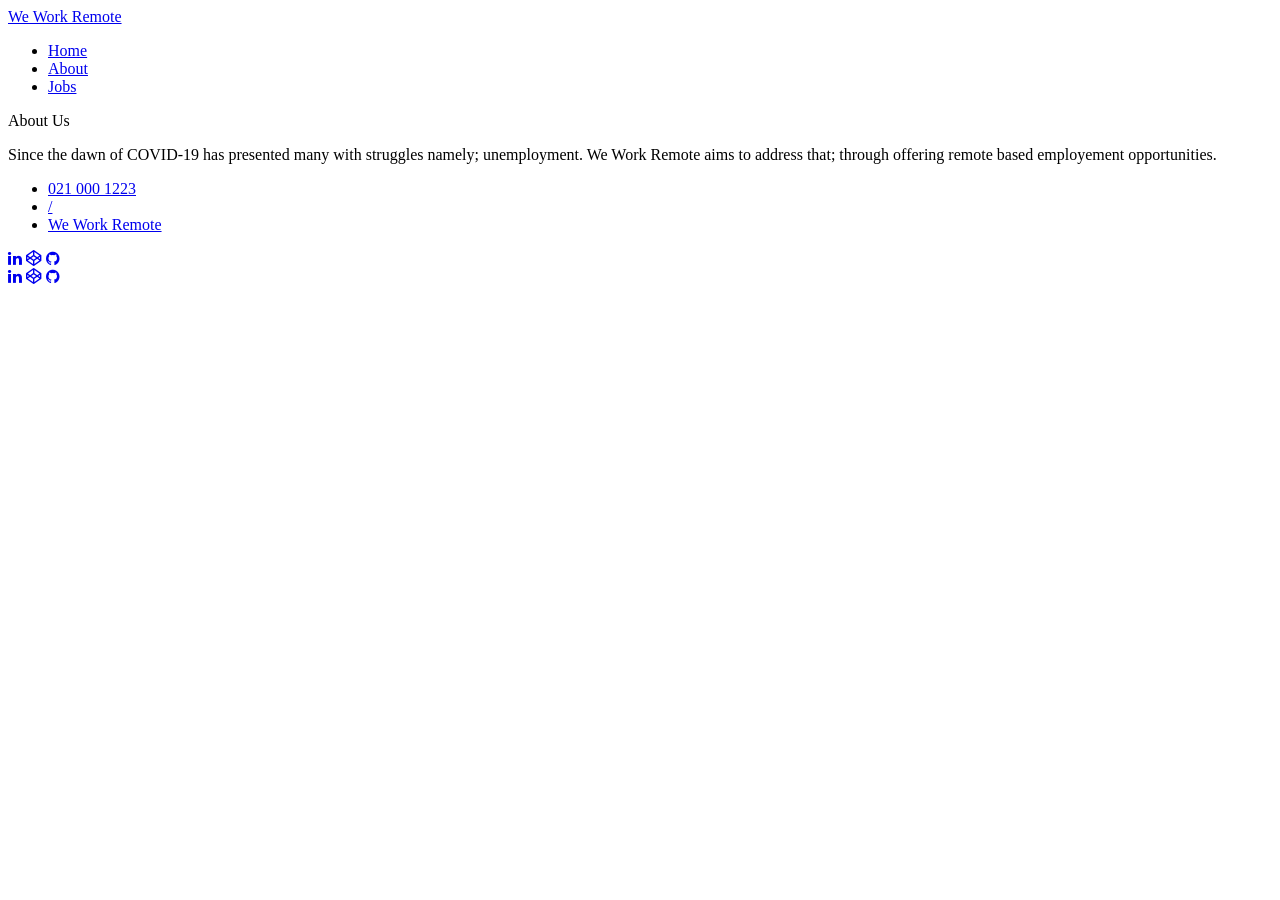
==== homepage/index2.html @ ec7788f0 "app" ====
<!DOCTYPE html>
<html lang="en">
<head>
    <meta charset="UTF-8">
    <meta http-equiv="X-UA-Compatible" content="IE=edge">
    <meta name="viewport" content="width=device-width, initial-scale=1.0">
    <link rel="stylesheet" href="index2.css">

    <link href="https://fonts.googleapis.com/css?family=Arvo:700|Lato:700" rel="stylesheet">

    <!-- social media icons -->
    
    <link rel="stylesheet" href="https://maxcdn.bootstrapcdn.com/font-awesome/4.7.0/css/font-awesome.min.css">
    <title>Document</title>

</head>
<body>
    <section class="navigation">

        <nav>
             <!-- logo -->
             <a href="#" class="logo">We Work Remote</a>

             <ul>
                 <li><a href="#home" class="active">Home</a></li>
                 <li><a href="#about">About</a></li>
                 <li><a href="./index3.html">Jobs</a></li>
             </ul>
        </nav>

        <div id="home"></div>

    </section>

    <section id="about">
        <!-- About -->
    <div class="about-container">

        <!-- about text -->
        <div class="about-text">
            <p>
                About Us            
            </p>

            <p>Since the dawn of COVID-19 has presented many with struggles namely; unemployment. We Work Remote aims to address that; through offering remote based employement opportunities.</p>
        </div>
    </div>
    </section> 

    <footer id="contacts">
        <ul>
            <li><a href="#" class="contact">021 000 1223</a></li>
            <li><a href="#"class="sep">/</a></li>
            <li><a href="#" class="contact">We Work Remote</a></li>
        </ul>

        <div class=" social-icons">
        <a href="https://www.linkedin.com/in/moddy-pikiso"><i class="fa fa-linkedin" aria-hidden="true"></i></a>
        <a href="https://codepen.io/mo-pikiso17"><i class="fa fa-codepen" aria-hidden="true"></i></a>
        <a href="https://github.com/Mo-Pikiso17"><i class="fa fa-github" aria-hidden="true"></i></a>
        </div>
    </footer>

    <!-- attached socal bar -->
    <div class="social-bar"> 
        <a href="https://www.linkedin.com/in/moddy-pikiso"><i class="fa fa-linkedin" aria-hidden="true"></i></a>
        <a href="https://codepen.io/mo-pikiso17"><i class="fa fa-codepen" aria-hidden="true"></i></a>
        <a href="https://github.com/Mo-Pikiso17"><i class="fa fa-github" aria-hidden="true"></i></a>
    </div>

</body>
</html>
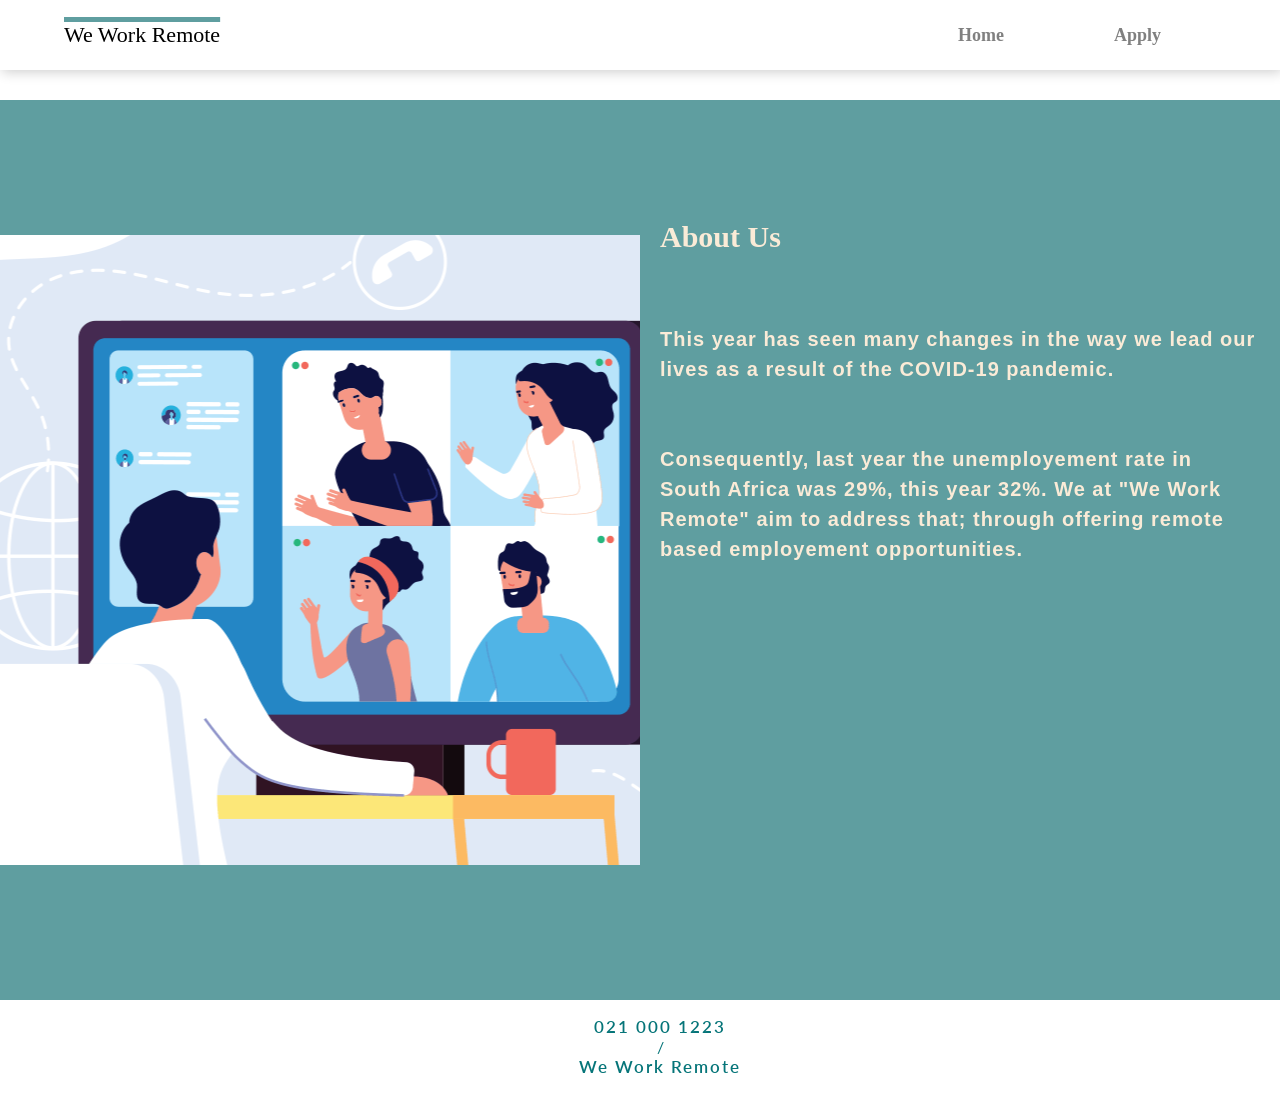
==== commit 118800d0: "app" ====
--- a/homepage/index2.html
+++ b/homepage/index2.html
@@ -5,68 +5,53 @@
     <meta http-equiv="X-UA-Compatible" content="IE=edge">
     <meta name="viewport" content="width=device-width, initial-scale=1.0">
     <link rel="stylesheet" href="index2.css">
-
-    <link href="https://fonts.googleapis.com/css?family=Arvo:700|Lato:700" rel="stylesheet">
-
+    <link href="https://fonts.googleapis.com/css?family=Arvo:700%7CLato:700" rel="stylesheet">
     <!-- social media icons -->
-    
     <link rel="stylesheet" href="https://maxcdn.bootstrapcdn.com/font-awesome/4.7.0/css/font-awesome.min.css">
     <title>Document</title>
-
 </head>
 <body>
     <section class="navigation">
-
         <nav>
-             <!-- logo -->
-             <a href="#" class="logo">We Work Remote</a>
-
-             <ul>
-                 <li><a href="#home" class="active">Home</a></li>
-                 <li><a href="#about">About</a></li>
-                 <li><a href="./index3.html">Jobs</a></li>
-             </ul>
+            <!-- logo -->
+            <a href="#" class="logo">We Work Remote</a>
+            <ul>
+                <li><a href="#home" class="active">Home</a></li>
+                <!-- <li><a href="#about">About</a></li> -->
+                <li><a href="./jobseek.html">Apply</a></li>
+            </ul>
         </nav>
-
-        <div id="home"></div>
-
+        <div id="home">
+            <div class="left"></div>
+            <div class="right">
+                <h1 class= "a" style="color: antiquewhite; font-size: 30px; margin-top: 100px; padding: 20px; margin-bottom: 30px;">
+                    About Us
+                    <h1>
+                        <p class="p" style="color: antiquewhite; font-size: 20px; padding-top: 50px; padding: 20px; line-height: 30px; letter-spacing: 1px; font-family: Arial, Helvetica, sans-serif;">This year has seen many changes in the way we lead our lives as a result of the COVID-19 pandemic. 
+                        </p>
+                        <p class="p" style="color: antiquewhite; font-size: 20px; padding-top: 50px; padding: 20px; line-height: 30px; letter-spacing: 1px; font-family: Arial, Helvetica, sans-serif;">Consequently, last year the unemployement rate in South Africa was 29%, this year 32%. We at "We Work
+                            Remote" aim to address that; through offering remote based employement opportunities.
+                        </p>
+            </div>
+        </div>
     </section>
-
-    <section id="about">
-        <!-- About -->
-    <div class="about-container">
-
-        <!-- about text -->
-        <div class="about-text">
-            <p>
-                About Us            
-            </p>
-
-            <p>Since the dawn of COVID-19 has presented many with struggles namely; unemployment. We Work Remote aims to address that; through offering remote based employement opportunities.</p>
-        </div>
-    </div>
-    </section> 
-
     <footer id="contacts">
         <ul>
             <li><a href="#" class="contact">021 000 1223</a></li>
-            <li><a href="#"class="sep">/</a></li>
+            <li><a href="#" class="sep">/</a></li>
             <li><a href="#" class="contact">We Work Remote</a></li>
         </ul>
-
-        <div class=" social-icons">
+        <!-- <div class=" social-icons">
         <a href="https://www.linkedin.com/in/moddy-pikiso"><i class="fa fa-linkedin" aria-hidden="true"></i></a>
         <a href="https://codepen.io/mo-pikiso17"><i class="fa fa-codepen" aria-hidden="true"></i></a>
         <a href="https://github.com/Mo-Pikiso17"><i class="fa fa-github" aria-hidden="true"></i></a>
-        </div>
+        </div> -->
     </footer>
-
     <!-- attached socal bar -->
-    <div class="social-bar"> 
+    <!-- <div class="social-bar"> 
         <a href="https://www.linkedin.com/in/moddy-pikiso"><i class="fa fa-linkedin" aria-hidden="true"></i></a>
         <a href="https://codepen.io/mo-pikiso17"><i class="fa fa-codepen" aria-hidden="true"></i></a>
         <a href="https://github.com/Mo-Pikiso17"><i class="fa fa-github" aria-hidden="true"></i></a>
-    </div>
-
+    </div> -->
 </body>
 </html>
--- a/homepage/index2.css
+++ b/homepage/index2.css
@@ -0,0 +1,235 @@
+body{
+    background-color:white;
+    margin:0px;
+    padding:0px;
+}
+ul{
+    list-style:none;
+}
+a{
+    text-decoration:none;
+}
+.navigation{
+    width:100%;
+    height:100vh;
+    background-color: cadetblue;
+    /* background-image:url("Dunes.jpg"); */
+    background-repeat: no-repeat;
+    background-size: cover;
+    position: relative;
+    bottom: 10%;
+    margin-top: 100px;
+}
+nav{
+    clear: left;
+    display: flex;
+    justify-content: space-between;
+    align-items: center;
+    height: 70px;
+    background-color:white;
+    box-shadow: 2px 2px 12px rgba(0, 0, 0, 0.2);
+    padding: 0px 5%;
+}
+.clearfix{
+    overflow: auto;
+    zoom:1;
+}
+nav{
+    display: flex;
+    position: fixed;
+    top: 0;
+    left: 0;
+    z-index: 9999;
+    width: 100%;
+}
+ nav,ul{
+    display: flex;
+    flex-direction: row;
+}
+nav ul li a{
+    margin: 55px;
+    font-size: 18px;
+    font-family: myrida pro regular;
+    color:gray;
+    font-weight: 700;
+}
+nav ul li a:hover{
+    color: cadetblue;
+}
+.logo{
+    font-family: Road-Test;
+    color: black;
+    font-size: 22px;
+    text-decoration: overline cadetblue solid 5px;
+}
+footer ul{
+    display: flex;
+    flex-direction: column;
+    align-items: center;
+}
+footer ul li a .sep{
+    margin: 0 28px;
+    opacity: 0.3;
+}
+footer ul li a .contact{
+    /* margin-left:80px; */
+    font-family: myrida pro regular;
+}
+footer ul li .contact{
+    font-size: 17px;
+    letter-spacing: 2px;
+    font-weight: 600;
+    /* margin-left:100px; */
+}
+footer ul li a:hover{
+    color: cadetblue;
+}
+footer ul li a{
+    color: rgb(6, 117, 121);
+}
+.footer{
+    clear: left;
+    height: 350px;
+    display: block;
+    flex-direction: column;
+    justify-content: center;
+    align-items: center;
+    position: relative;
+}
+.clearfix{
+    overflow: auto;
+    zoom:1;
+}
+.social-icons i{
+    width: 60px;
+    height: 60px;
+    display: flex;
+    justify-content: center;
+    align-items: center;
+    background-color:teal;
+    margin: 20px 10px;
+    border-radius: 50%;
+    box-shadow: 2px 2px 12px rgba(0, 0, 0, 0.2);
+}
+.social-icons{
+    display: flex;
+    margin-left: 540px;
+}
+.social-icons i{
+    color: black;
+    font-size: 20px;
+}
+.social-icons i:hover{
+    background-color:white;
+    box-shadow:2px 2px 12px rgba(0, 0, 0, 0.2);
+    transition: all ease 0.5s;
+}
+/* SCOCIAL BAR */
+.social-bar i:hover{
+    background-color:cadetblue;
+    box-shadow:2px 2px 12px rgba(0, 0, 0, 0.2);
+    transition: all ease 0.5s;
+}
+.social-bar {
+    position:fixed;
+    top:50%;
+    right:0px;
+    -webkit-transform: translateY(-50%);
+    -ms-transform: translateY(-50%);
+    transform:translateY(-50%);
+}
+.social-bar i{
+    display: flex;
+    justify-content: center;
+    align-items: center;
+    width: 50px;
+    height: 50px;
+    padding: 0px;
+    margin: 0px;
+    line-height: 0px;
+    background-color: white;
+    border: 1px solid white;
+    box-shadow: 2px 2px 12px rgba(0, 0, 0, 0.2);
+}
+.social-bar i{
+    color: black;
+    font-size: 20px;
+}
+/* INDEX 2 */
+.greetingsHi{
+    /* margin: auto; */
+    margin-left: 500px;
+    margin-bottom: 50px;
+}
+h1{
+    font-family: Cambria, Cochin, Georgia, Times, 'Times New Roman', serif;
+    color: cadetblue;
+}
+.search{
+    display: flex;
+    justify-content: space-around;
+}
+.key{
+    margin-right: -35px;
+}
+.time{
+    margin-left: 250px;
+}
+* {box-sizing: border-box}
+body {font-family: "Lato", sans-serif;}
+/* Style the tab */
+.tab {
+  float: left;
+  border: 1px solid #ccc;
+  background-color: #F1F1F1;
+  width: 30%;
+  height: 300px;
+}
+/* Style the buttons inside the tab */
+.tab button {
+  display: block;
+  background-color: inherit;
+  color: black;
+  padding: 22px 16px;
+  width: 100%;
+  border: none;
+  outline: none;
+  text-align: left;
+  cursor: pointer;
+  transition: 0.3s;
+  font-size: 17px;
+}
+/* Change background color of buttons on hover */
+.tab button:hover {
+  background-color: #ddd;
+}
+/* Create an active/current "tab button" class */
+.tab button.active {
+  background-color: #ccc;
+}
+/* Style the tab content */
+.tabcontent {
+  float: left;
+  padding: 0px 12px;
+  border: 1px solid #ccc;
+  width: 70%;
+  border-left: none;
+  height: 300px;
+}
+.left {
+    /* background: url(bg-1.jpg); */
+    background: url("home.png") no-repeat center;
+    width: 50%;
+    position: absolute;
+    left: 0px;
+    height: 100%;
+ }
+ .right {
+    width: 50%;
+    position: absolute;
+    right: 0px;
+    height: 100%;
+ }
+ .home{
+     height: 100vh;
+ }
